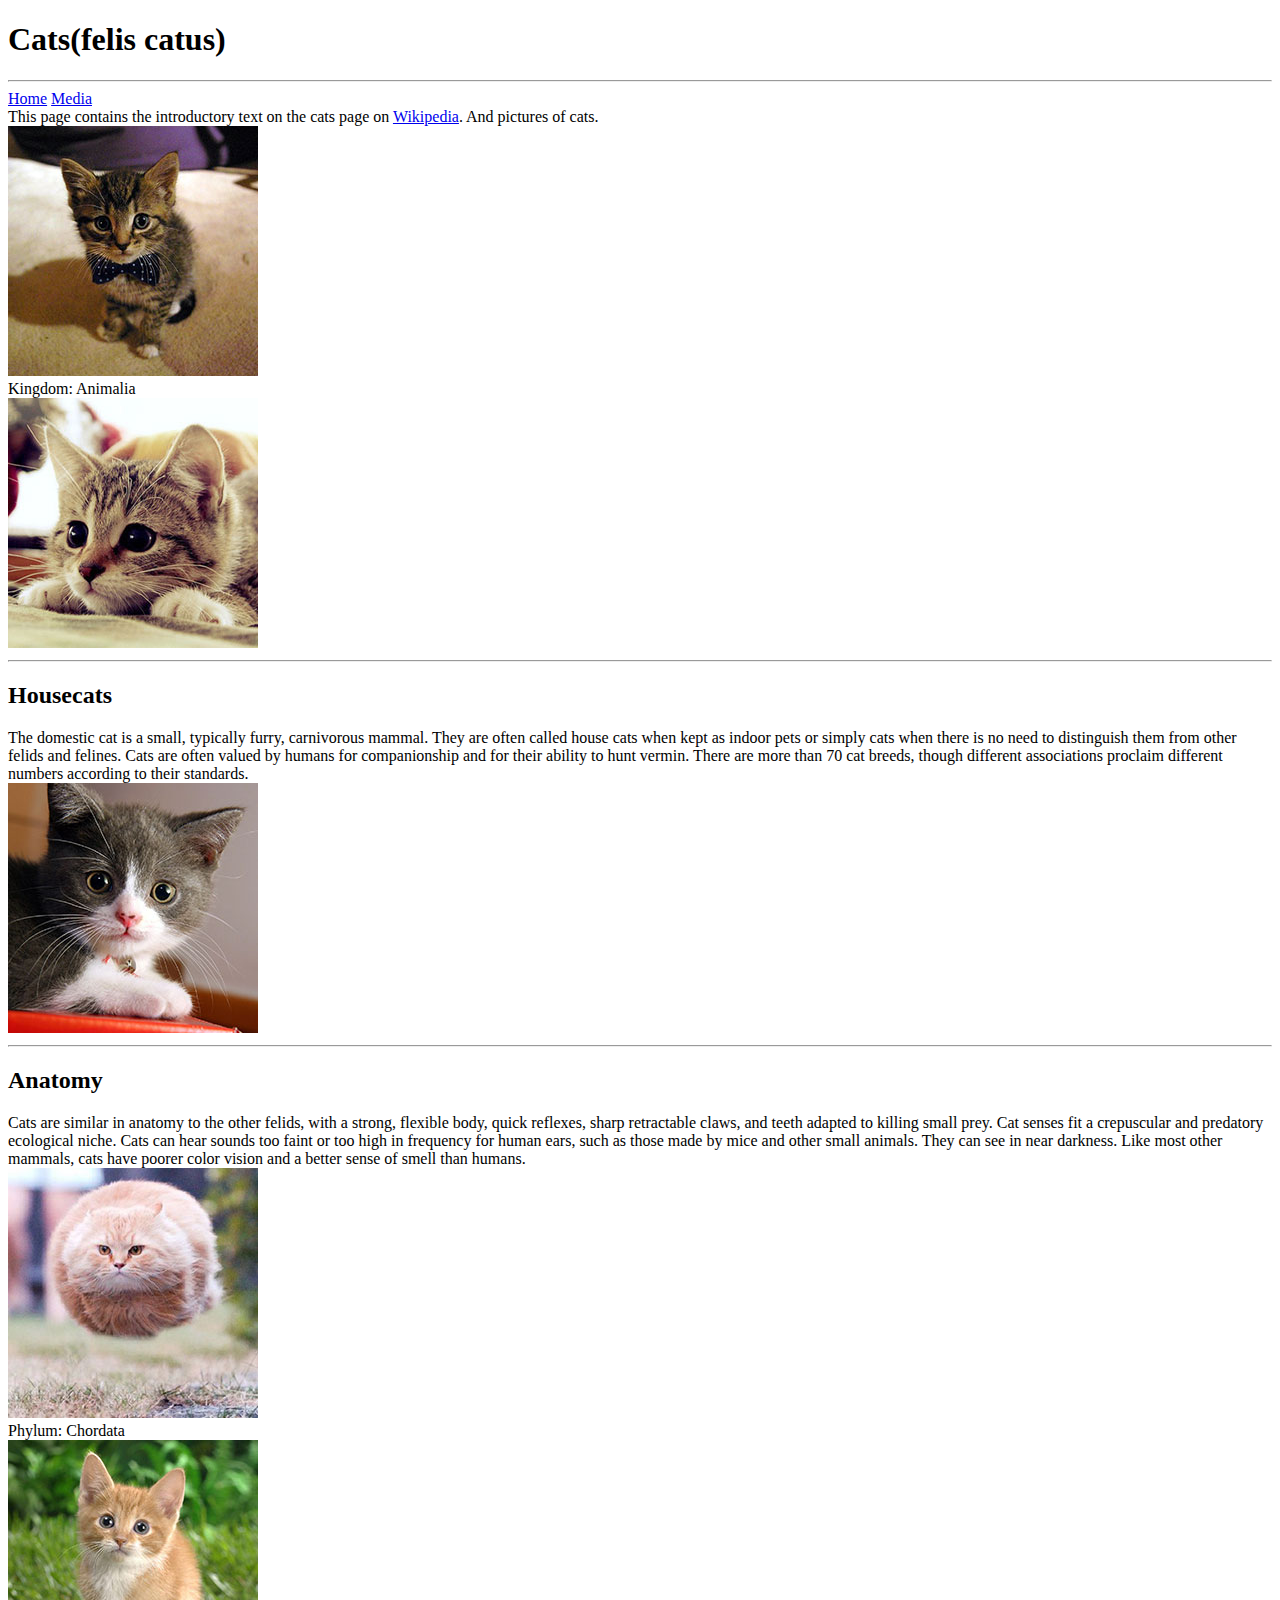
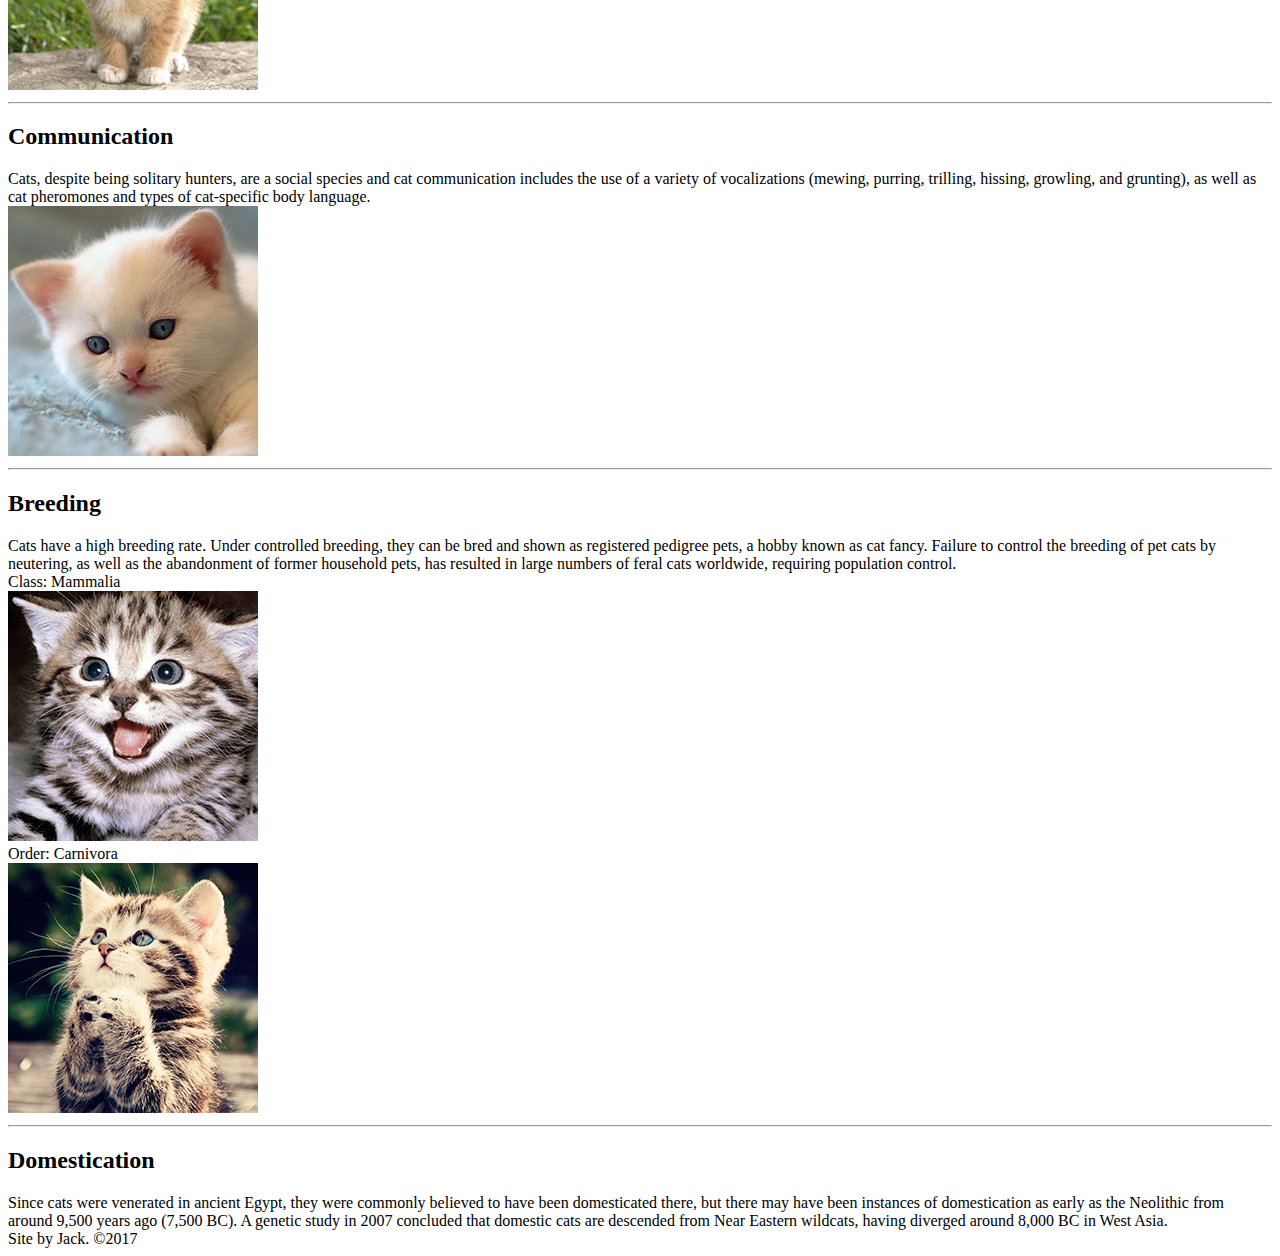
==== Assignment2/index.html @ d99ee836 "Starting Assignment2" ====
<!DOCTYPE html>
<html lang="en">
<head>
    <meta charset="UTF-8">
    <title>Cats|Home</title>
</head>
    <body>
        <h1>Cats(felis catus)</h1>
        <hr>
        <a href="index.html">Home</a>
        <a href="media.html">Media<br></a>
        <div>This page contains the introductory text on the cats page on
            <a href="https://en.wikipedia.org/wiki/Cat">Wikipedia</a>. And pictures of cats.</div>
        <img src="images/cat1.jpg" alt="Picture of kitten"/>
        <div>Kingdom: Animalia</div>
        <img src="images/cat2.jpg" alt="Picture of kitten"/>
        <hr>
        <h2>Housecats</h2>
        <div>The domestic cat is a small, typically furry, carnivorous mammal.
            They are often called house cats when kept as indoor pets or simply
            cats when there is no need to distinguish them from other felids and
            felines. Cats are often valued by humans for companionship and for their
            ability to hunt vermin. There are more than 70 cat breeds, though
            different associations proclaim different numbers according to their standards.</div>
        <img src="images/cat3.jpg" alt="Picture of Housecat"/>
        <hr>
        <h2>Anatomy</h2>
        <div>Cats are similar in anatomy to the other felids, with a strong,
            flexible body, quick reflexes, sharp retractable claws, and teeth
            adapted to killing small prey. Cat senses fit a crepuscular and predatory
            ecological niche. Cats can hear sounds too faint or too high in frequency
            for human ears, such as those made by mice and other small animals.
            They can see in near darkness. Like most other mammals,
            cats have poorer color vision and a better sense of smell than humans.</div>
        <img src="images/cat4.jpg" alt="Funny picture of cat">
        <div>Phylum: Chordata</div>
        <img src="images/cat5.jpg" alt="Cute picture of kitten">
        <hr>
        <h2>Communication</h2>
        <div> Cats, despite being solitary hunters, are a social species and cat
            communication includes the use of a variety of vocalizations
            (mewing, purring, trilling, hissing, growling, and grunting),
            as well as cat pheromones and types of cat-specific body language.</div>
        <img src="images/cat6.jpg" alt="Picture of white kitten">
        <hr>
        <h2>Breeding</h2>
        <div>Cats have a high breeding rate. Under controlled breeding,
            they can be bred and shown as registered pedigree pets, a hobby known as cat fancy.
            Failure to control the breeding of pet cats by neutering,
            as well as the abandonment of former household pets,
            has resulted in large numbers of feral cats worldwide, requiring population control.</div>
        <div>Class: Mammalia</div>
        <img src="images/cat7.jpg" alt="Picture of kitten baring its teeth">
        <div>Order: Carnivora</div>
        <img src="images/cat8.jpg" alt="Picture of kitten with its paws together">
        <hr>
        <h2>Domestication</h2>
        <div>Since cats were venerated in ancient Egypt, they were commonly believed
            to have been domesticated there, but there may have been instances
            of domestication as early as the Neolithic from around 9,500 years ago
            (7,500 BC). A genetic study in 2007 concluded that domestic cats are
            descended from Near Eastern wildcats, having diverged around 8,000 BC in West Asia.</div>
        <div>Site by Jack. &copy;2017</div>
    </body>
</html>
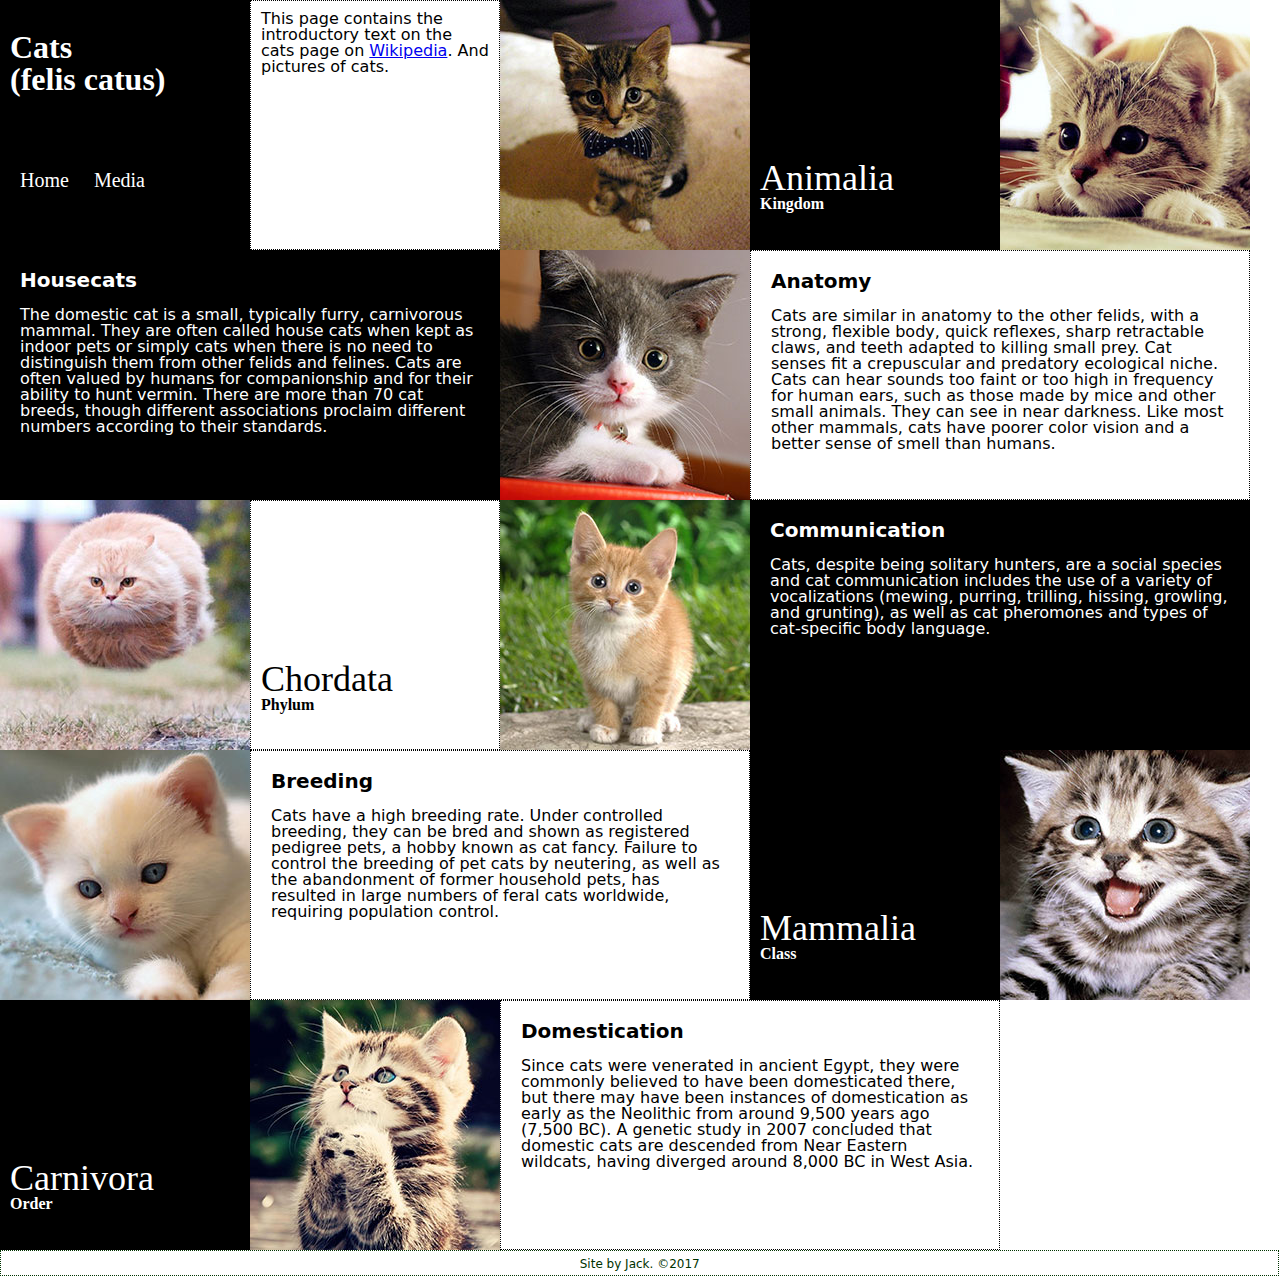
==== commit 00822293: "Finished assignment 2" ====
--- a/Assignment2/index.html
+++ b/Assignment2/index.html
@@ -2,64 +2,70 @@
 <html lang="en">
 <head>
     <meta charset="UTF-8">
+    <meta>
     <title>Cats|Home</title>
+    <link rel="stylesheet" type="text/css" href="cats.css">
 </head>
     <body>
-        <h1>Cats(felis catus)</h1>
-        <hr>
-        <a href="index.html">Home</a>
-        <a href="media.html">Media<br></a>
-        <div>This page contains the introductory text on the cats page on
-            <a href="https://en.wikipedia.org/wiki/Cat">Wikipedia</a>. And pictures of cats.</div>
-        <img src="images/cat1.jpg" alt="Picture of kitten"/>
-        <div>Kingdom: Animalia</div>
-        <img src="images/cat2.jpg" alt="Picture of kitten"/>
-        <hr>
-        <h2>Housecats</h2>
-        <div>The domestic cat is a small, typically furry, carnivorous mammal.
+        <div class="textBoxBlack"> <h1>Cats <br>(felis catus)</h1>
+            <div id="nav"><a href="index.html">Home</a>
+            <a href="media.html">Media<br></a></div></div>
+        <div class="textBoxWhite">This page contains the introductory text on the cats page on
+            <a href="https://en.wikipedia.org/wiki/Cat"target = "_blank">Wikipedia</a>. And pictures of cats.</div>
+        <div class="imageBox"><img src="images/cat1.jpg" alt="Picture of kitten"/></div>
+        <div class="textBoxBlack"><div id="classifyval"> Animalia</div><div id="classifycat">Kingdom</div></div>
+        <div class="imageBox"><img src="images/cat2.jpg" alt="Picture of kitten peeking"/></div>
+
+        <div class="textBoxBlackLarge"><h2>Housecats</h2>
+            The domestic cat is a small, typically furry, carnivorous mammal.
             They are often called house cats when kept as indoor pets or simply
             cats when there is no need to distinguish them from other felids and
             felines. Cats are often valued by humans for companionship and for their
             ability to hunt vermin. There are more than 70 cat breeds, though
             different associations proclaim different numbers according to their standards.</div>
-        <img src="images/cat3.jpg" alt="Picture of Housecat"/>
-        <hr>
-        <h2>Anatomy</h2>
-        <div>Cats are similar in anatomy to the other felids, with a strong,
+
+        <div class="imageBox"><img src="images/cat3.jpg" alt="Picture of Housecat"/></div>
+
+        <div class="textBoxWhiteLarge"><h2>Anatomy</h2>
+            Cats are similar in anatomy to the other felids, with a strong,
             flexible body, quick reflexes, sharp retractable claws, and teeth
             adapted to killing small prey. Cat senses fit a crepuscular and predatory
             ecological niche. Cats can hear sounds too faint or too high in frequency
             for human ears, such as those made by mice and other small animals.
             They can see in near darkness. Like most other mammals,
             cats have poorer color vision and a better sense of smell than humans.</div>
-        <img src="images/cat4.jpg" alt="Funny picture of cat">
-        <div>Phylum: Chordata</div>
-        <img src="images/cat5.jpg" alt="Cute picture of kitten">
-        <hr>
-        <h2>Communication</h2>
-        <div> Cats, despite being solitary hunters, are a social species and cat
+
+        <div class="imageBox"><img src="images/cat4.jpg" alt="Funny picture of cat"></div>
+        <div class="textBoxWhite"><div id="classifyval">Chordata</div><div id="classifycat">Phylum </div></div>
+        <div class="imageBox"><img src="images/cat5.jpg" alt="Cute picture of kitten"></div>
+
+        <div class="textBoxBlackLarge"><h2>Communication</h2>
+            Cats, despite being solitary hunters, are a social species and cat
             communication includes the use of a variety of vocalizations
             (mewing, purring, trilling, hissing, growling, and grunting),
             as well as cat pheromones and types of cat-specific body language.</div>
-        <img src="images/cat6.jpg" alt="Picture of white kitten">
-        <hr>
-        <h2>Breeding</h2>
-        <div>Cats have a high breeding rate. Under controlled breeding,
+
+        <div class="imageBox"><img src="images/cat6.jpg" alt="Picture of white kitten"></div>
+
+        <div class="textBoxWhiteLarge"><h2>Breeding</h2>
+            Cats have a high breeding rate. Under controlled breeding,
             they can be bred and shown as registered pedigree pets, a hobby known as cat fancy.
             Failure to control the breeding of pet cats by neutering,
             as well as the abandonment of former household pets,
             has resulted in large numbers of feral cats worldwide, requiring population control.</div>
-        <div>Class: Mammalia</div>
-        <img src="images/cat7.jpg" alt="Picture of kitten baring its teeth">
-        <div>Order: Carnivora</div>
-        <img src="images/cat8.jpg" alt="Picture of kitten with its paws together">
-        <hr>
-        <h2>Domestication</h2>
-        <div>Since cats were venerated in ancient Egypt, they were commonly believed
+
+        <div class="textBoxBlack"><div id="classifyval">Mammalia</div><div id="classifycat">Class</div></div>
+        <div class="imageBox"><img src="images/cat7.jpg" alt="Picture of kitten baring its teeth"></div>
+        <div class="textBoxBlack"><div id="classifyval">Carnivora</div><div id="classifycat">Order</div> </div>
+        <div class="imageBox"><img src="images/cat8.jpg" alt="Picture of kitten with its paws together"></div>
+
+        <div class="textBoxWhiteLarge"><h2>Domestication</h2>
+            Since cats were venerated in ancient Egypt, they were commonly believed
             to have been domesticated there, but there may have been instances
             of domestication as early as the Neolithic from around 9,500 years ago
             (7,500 BC). A genetic study in 2007 concluded that domestic cats are
             descended from Near Eastern wildcats, having diverged around 8,000 BC in West Asia.</div>
-        <div>Site by Jack. &copy;2017</div>
+
+        <div id="footer">Site by Jack. &copy;2017</div>
     </body>
 </html>--- a/Assignment2/cats.css
+++ b/Assignment2/cats.css
@@ -0,0 +1,129 @@
+body{
+    position: relative;
+    margin: 0 auto;
+}
+h1{
+    font-size: 2em;
+    font-weight: bold;
+    font-family: "Cambria", "Hoefler Text", "Liberation Serif", "Times", "Times New Roman", serif;
+}
+h2{
+    font-size: 1.25em;
+    font-weight: bold;
+    margin-top: 0px;
+    font-family: "Lucida Grande", "Lucida Sans Unicode", "Lucida Sans", "DejaVu Sans", "Verdana", sans-serif;
+}
+.textBoxBlack{
+    width: 230px;
+    height: 230px;
+    background-color: black;
+    color: white;
+    padding: 10px;
+    font-size: 1em;
+    line-height: 1;
+    font-family: "Lucida Grande", "Lucida Sans Unicode", "Lucida Sans","DejaVu Sans", "Verdana", sans-serif;
+    float: left;
+ }
+.textBoxWhite{
+    width: 228px;
+    height: 228px;
+    padding: 10px;
+    font-size: 1em;
+    line-height: 1;
+    font-family: "Lucida Grande", "Lucida Sans Unicode", "Lucida Sans","DejaVu Sans", "Verdana", sans-serif;
+    border-style: dotted;
+    border-width: thin;
+    float: left;
+}
+.textBoxBlackLarge{
+    width: 460px;
+    height: 210px;
+    background-color: black;
+    color: white;
+    padding: 20px;
+    font-size: 1em;
+    line-height: 1;
+    font-family: "Lucida Grande", "Lucida Sans Unicode", "Lucida Sans","DejaVu Sans", "Verdana", sans-serif;
+    float: left;
+}
+.textBoxWhiteLarge{
+    width: 458px;
+    height: 208px;
+    padding: 20px;
+    font-size: 1em;
+    line-height: 1;
+    font-family: "Lucida Grande", "Lucida Sans Unicode", "Lucida Sans","DejaVu Sans", "Verdana", sans-serif;
+    border-style: dotted;
+    border-width: thin;
+    float: left;
+}
+.imageBox{
+    width: 250px;
+    height: 250px;
+    float: left;
+}
+.audioBoxBlack{
+    font-size: 2.5em;
+    text-align: right;
+    width: 230px;
+    height: 230px;
+    padding: 10px;
+    float: left;
+    line-height: 1;
+    background-color: black;
+    color: white;
+    overflow: hidden;
+}
+.audioBoxWhite{
+    font-size: 2.5em;
+    text-align: right;
+    width: 228px;
+    height: 228px;
+    padding: 10px;
+    float: left;
+    line-height: 1;
+    overflow: hidden;
+    border-style: dotted;
+    border-width: thin;
+}
+#classifyval{
+    font-size: 2.25em;
+    padding-top: 150px;
+    font-family: "Cambria", "Hoefler Text", "Liberation Serif", "Times", "Times New Roman", serif;
+
+}
+#classifycat{
+    font-size: 1em;
+    font-weight: bold;
+    font-family: "Cambria", "Hoefler Text", "Liberation Serif", "Times", "Times New Roman", serif;
+}
+#nav{
+    width: 100%;
+    margin-top: 75px;
+    margin-left: 10px;
+    font-size: 1.25em;
+    font-family: "Cambria", "Hoefler Text", "Liberation Serif", "Times", "Times New Roman", serif;
+}
+#footer {
+    display:inline-block;
+    width:99.8%;
+    padding-top:.5%;
+    padding-bottom:.25%;
+    border-style:dotted;
+    border-width:thin;
+    text-align:center;
+    font-family: "Lucida Grande", "Lucida Sans Unicode", "Lucida Sans", "DejaVu Sans", Verdana, sans-serif;
+    font-size:.75em;
+    color:#003300;
+}
+#nav a:link{
+    color: white;
+    text-decoration: none;
+    margin-right: 20px;
+}
+#nav a:visited{
+    color: white;
+}
+#nav a:hover{
+    text-decoration: underline;
+}